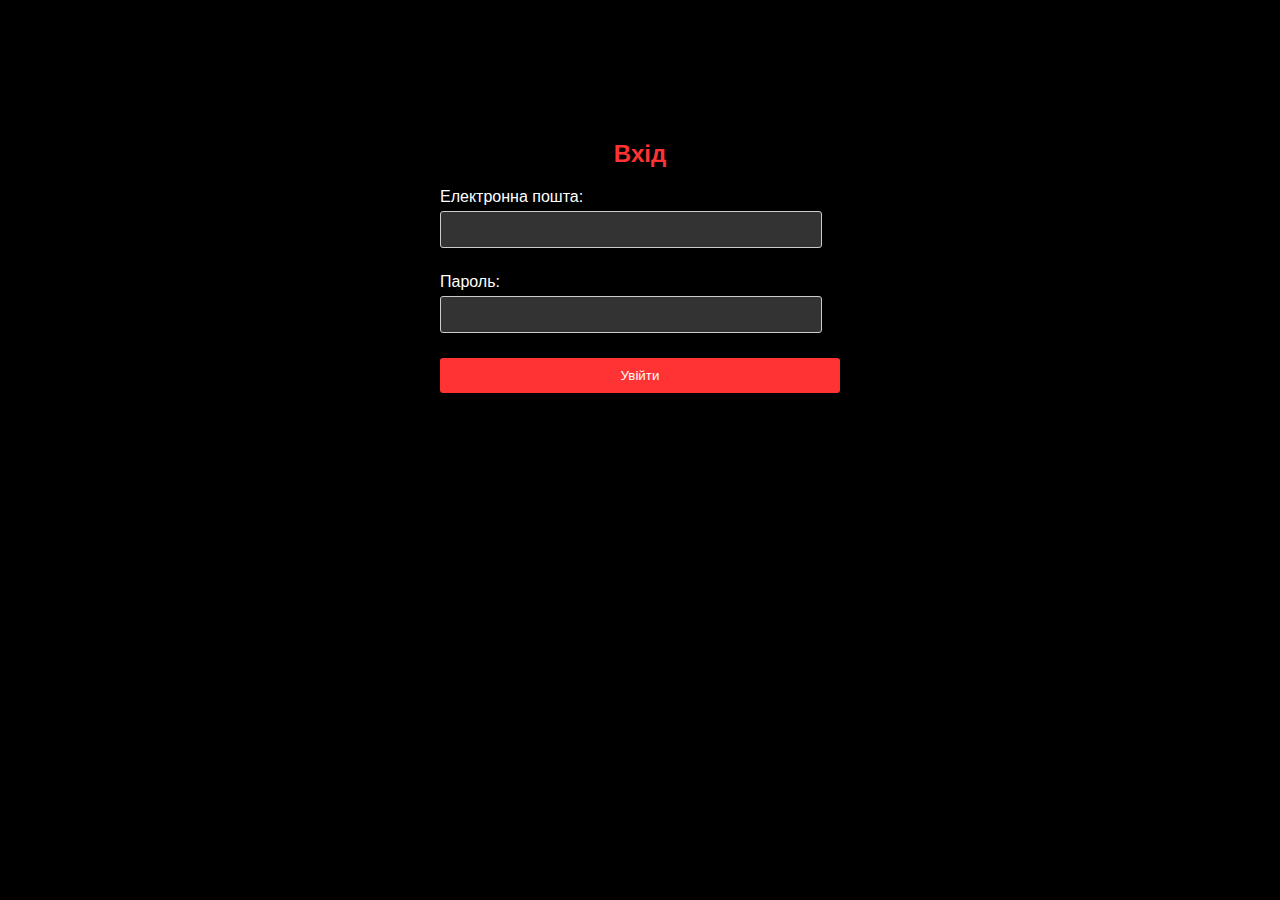
==== login.html @ ba376d9f "Starting" ====
<!DOCTYPE html>
<html lang="en">
<head>
    <meta charset="UTF-8">
    <meta name="viewport" content="width=device-width, initial-scale=1.0">
    <title>Вхід - Кінотеатр "Червоно-Чорний"</title>
    <link rel="stylesheet" href="login.css">
</head>
<body style="background-image: url('C:/Users/Mykhailo/Desktop/lusui/SpjBJrHdhDMxRjB8EFP1QdizL3bSvMH2.jpg'); background-size: cover; background-repeat: no-repeat; background-attachment: fixed;">
    <div class="container">
        <h2 class="heading">Вхід</h2>
        <form action="process_login.php" method="POST">
            <div class="form-group">
                <label for="email">Електронна пошта:</label>
                <input type="email" id="email" name="email" required>
            </div>
            <div class="form-group">
                <label for="password">Пароль:</label>
                <input type="password" id="password" name="password" required>
            </div>
            <button type="submit" class="submit-button">Увійти</button>
        </form>
    </div>
</body>
</html>
---- login.css ----
body {
    font-family: Arial, sans-serif;
    margin: 0;
    padding: 0;
    color: #fff;
    background-color: #000;
}

.container {
    max-width: 400px;
    margin: 100px auto;
    padding: 20px;
    background-color: rgba(0, 0, 0, 0.7);
    border-radius: 5px;
}

.heading {
    text-align: center;
    color: #ff3333;
}

.form-group {
    margin-bottom: 15px;
}

label {
    display: block;
    margin-bottom: 5px;
    color: #fff;
}

input {
    width: 90%;
    padding: 10px;
    margin-bottom: 10px;
    border: 1px solid #ccc;
    border-radius: 3px;
    background-color: #333; /* Змінив колір поля вводу */
    color: #fff;
}

input[type="submit"] {
    width: 100%;
    padding: 10px;
    background-color: #b51e25; /* Червоний колір */
    color: #fff;
    border: none;
    border-radius: 3px;
    cursor: pointer;
}

input[type="submit"]:hover {
    background-color: #991b1f; /* Зміна коліру при наведенні */
}

/* Стилі для кнопки "Увійти" */
.submit-button {
    width: 100%;
    padding: 10px;
    background-color: #ff3333; /* Чорний колір */
    color: #fff;
    border: none;
    border-radius: 3px;
    cursor: pointer;
    transition: background-color 0.3s;
}

.submit-button:hover {
    background-color: #333; /* Зміна коліру при наведенні */
}
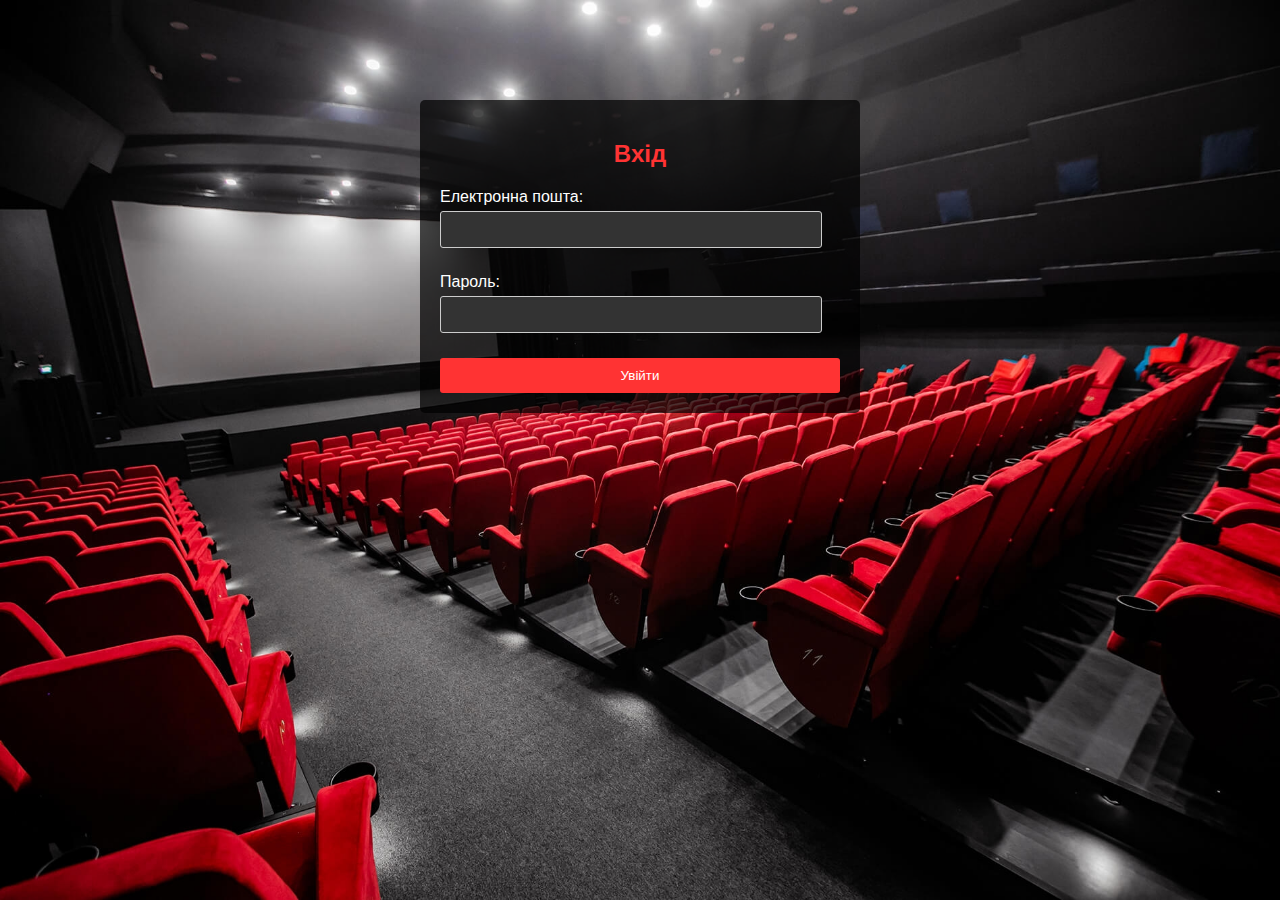
==== commit 9654ba71: "Add images" ====
--- a/login.html
+++ b/login.html
@@ -6,7 +6,7 @@
     <title>Вхід - Кінотеатр "Червоно-Чорний"</title>
     <link rel="stylesheet" href="login.css">
 </head>
-<body style="background-image: url('C:/Users/Mykhailo/Desktop/lusui/SpjBJrHdhDMxRjB8EFP1QdizL3bSvMH2.jpg'); background-size: cover; background-repeat: no-repeat; background-attachment: fixed;">
+<body style="background-image: url(images/back.jpg); background-size: cover; background-repeat: no-repeat; background-attachment: fixed;">
     <div class="container">
         <h2 class="heading">Вхід</h2>
         <form action="process_login.php" method="POST">
